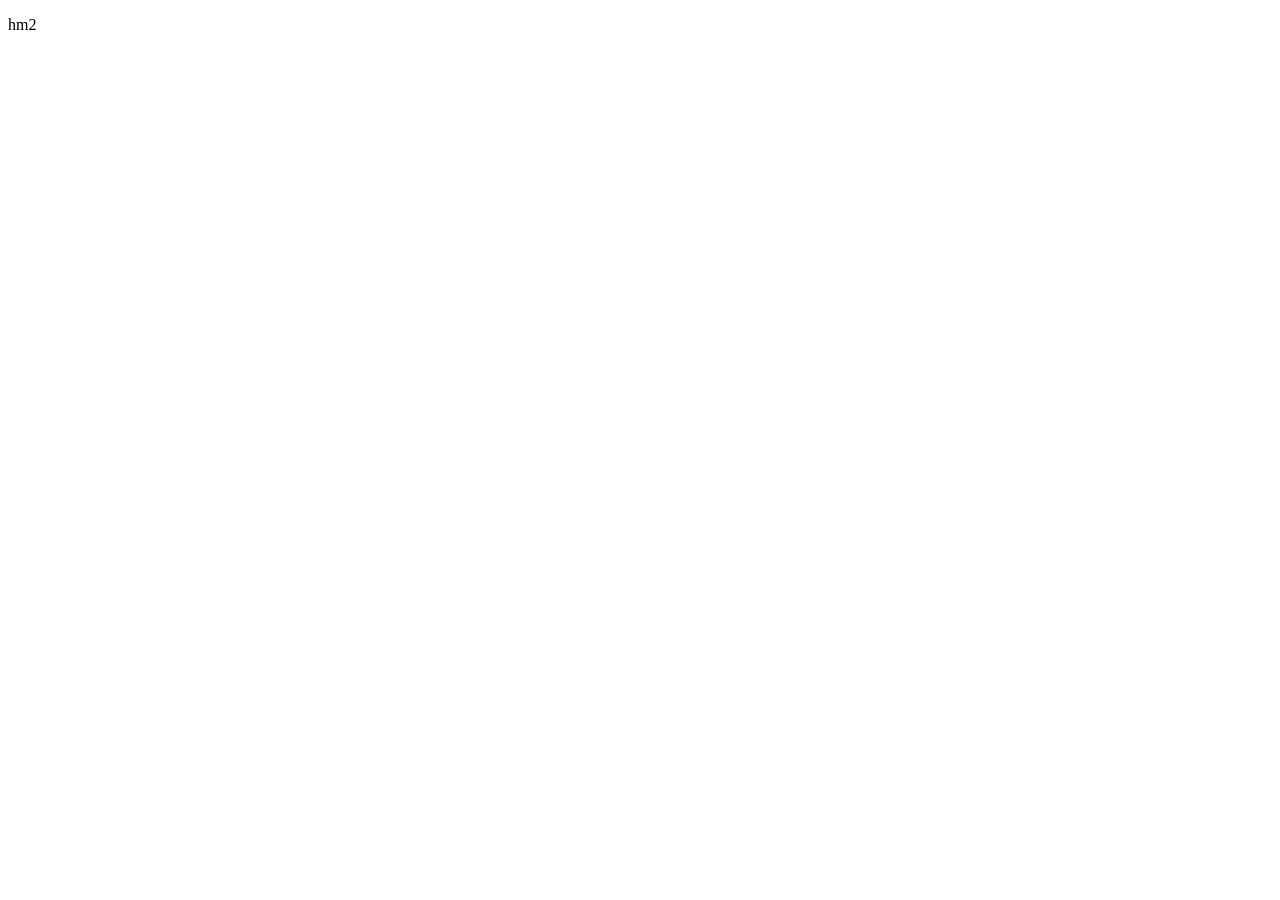
==== hm2/index.html @ c2769c90 "Initial hm2 scaffold (static Worker deployed to erd.mmec.ca/hm2/)" ====
<!DOCTYPE html>
<html lang="en">
  <head>
    <meta charset="UTF-8" />
    <meta name="viewport" content="width=device-width, initial-scale=1.0" />
    <title>hm2</title>
  </head>
  <body>
    <p>hm2</p>
  </body>
</html>
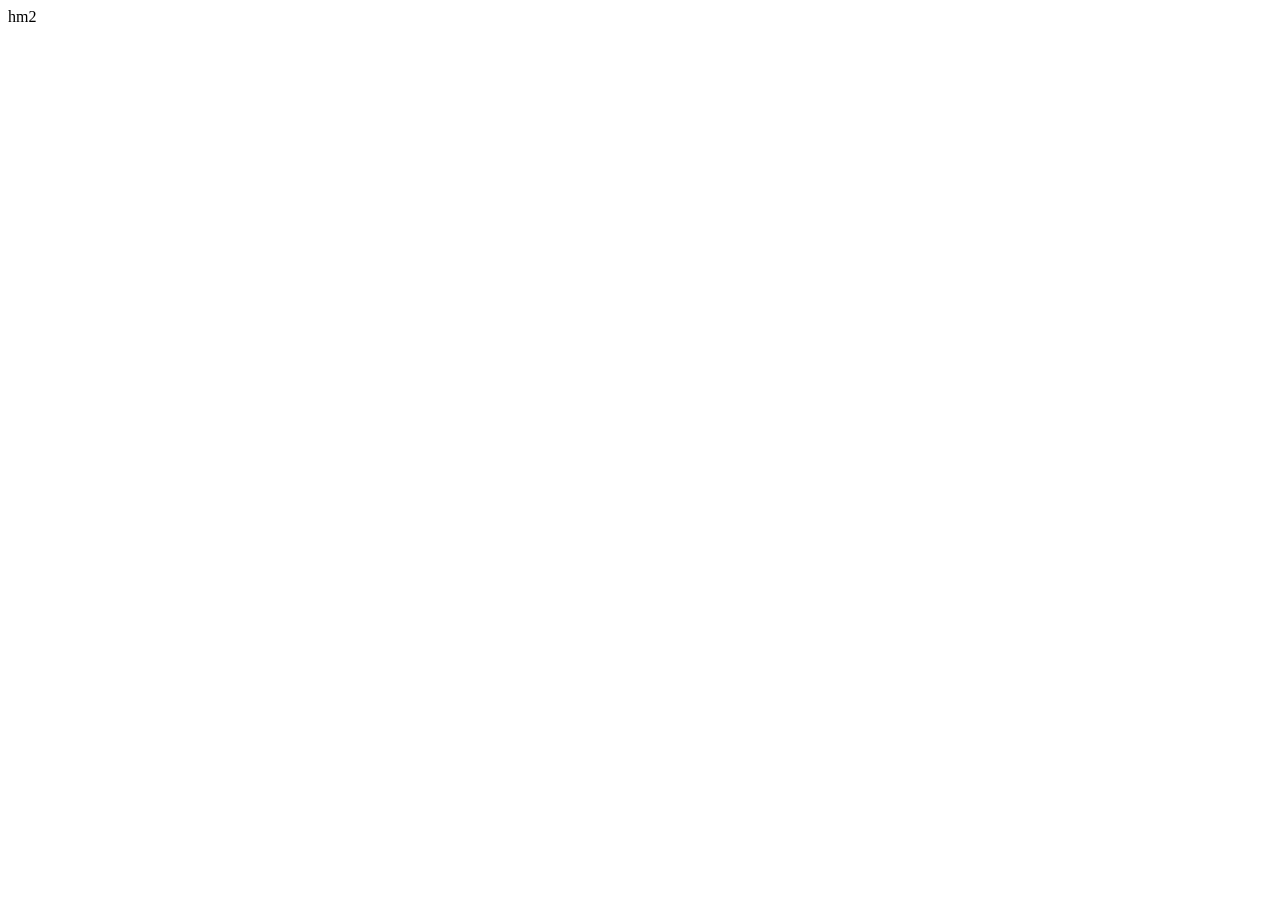
==== commit 7808a7a9: "soggy pancake" ====
--- a/hm2/index.html
+++ b/hm2/index.html
@@ -2,10 +2,10 @@
 <html lang="en">
   <head>
     <meta charset="UTF-8" />
-    <meta name="viewport" content="width=device-width, initial-scale=1.0" />
+    <meta name="viewpoint" content="width=device-width, initial-scale=1.0" />
     <title>hm2</title>
   </head>
   <body>
-    <p>hm2</p>
+    <hah>hm2</hah>
   </body>
 </html>
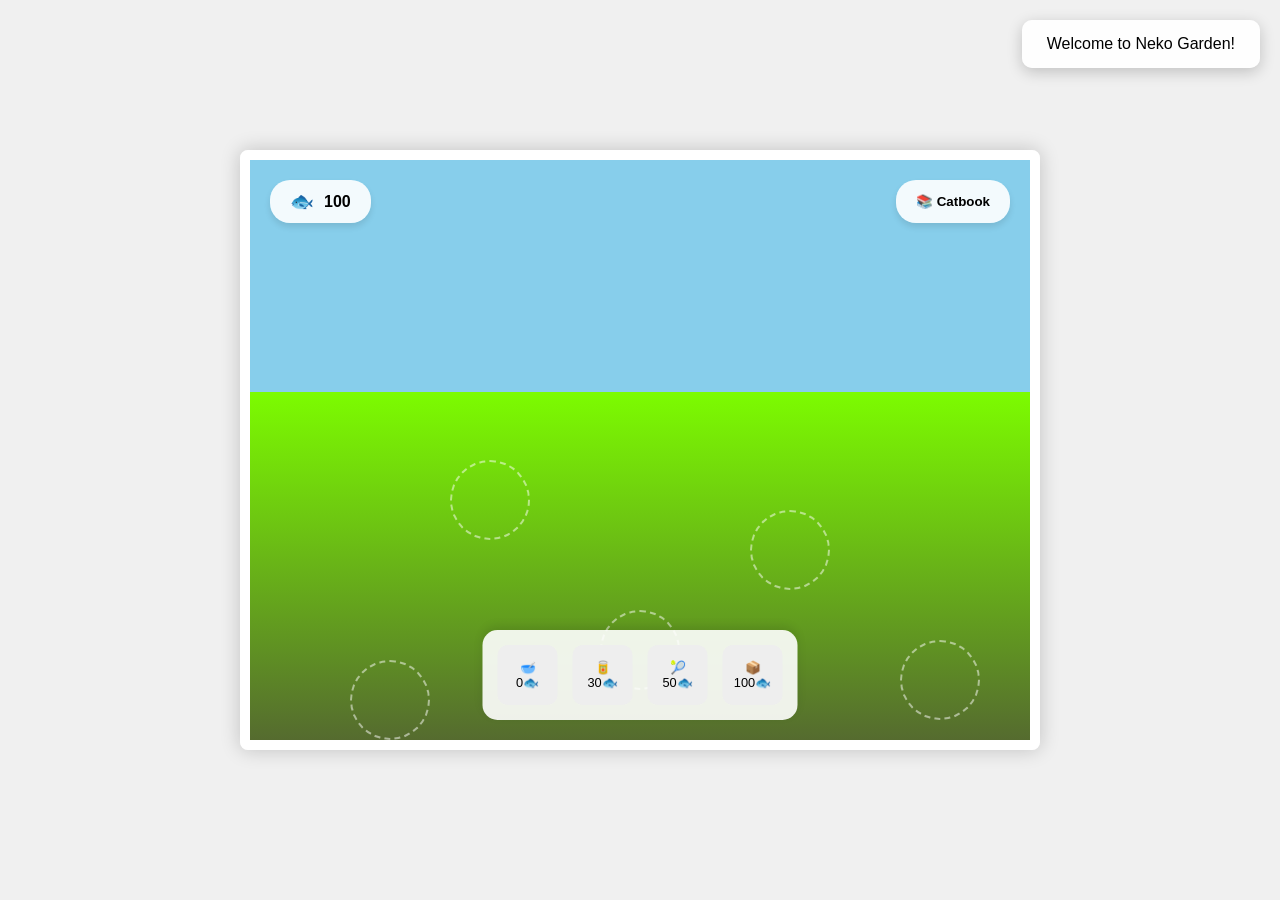
==== commit 1e6c4020: "cat" ====
--- a/hm2/index.html
+++ b/hm2/index.html
@@ -2,10 +2,42 @@
 <html lang="en">
   <head>
     <meta charset="UTF-8" />
-    <meta name="viewpoint" content="width=device-width, initial-scale=1.0" />
-    <title>hm2</title>
+    <meta name="viewport" content="width=device-width, initial-scale=1.0" />
+    <title>Neko Garden</title>
+    <link rel="stylesheet" href="style.css" />
   </head>
   <body>
-    <hah>hm2</hah>
+    <div id="game-container">
+      <div id="ui-layer">
+        <div class="stat-box">
+          <span class="fish-icon">🐟</span>
+          <span id="fish-count">0</span>
+        </div>
+        <button id="catbook-btn">📚 Catbook</button>
+      </div>
+
+      <!-- Modal -->
+      <div id="modal" class="modal">
+        <div class="modal-content">
+          <span class="close">&times;</span>
+          <div id="modal-body"></div>
+        </div>
+      </div>
+
+      <div id="garden">
+        <!-- Lure Slots -->
+        <div class="slot" data-id="1" style="left: 200px; top: 300px;"></div>
+        <div class="slot" data-id="2" style="left: 500px; top: 350px;"></div>
+        <div class="slot" data-id="3" style="left: 350px; top: 450px;"></div>
+        <div class="slot" data-id="4" style="left: 100px; top: 500px;"></div>
+        <div class="slot" data-id="5" style="left: 650px; top: 480px;"></div>
+      </div>
+
+      <div id="inventory">
+        <!-- Inventory items will be injected here by JS -->
+      </div>
+    </div>
+
+    <script type="module" src="game.js"></script>
   </body>
 </html>
--- a/hm2/style.css
+++ b/hm2/style.css
@@ -0,0 +1,326 @@
+:root {
+  --garden-green: #7cfc00;
+  --garden-dark-green: #556b2f;
+  --sky-blue: #87ceeb;
+  --fence-brown: #8b4513;
+  --ui-bg: rgba(255, 255, 255, 0.9);
+  --fish-gold: #ffd700;
+}
+
+* {
+  box-sizing: border-box;
+  margin: 0;
+  padding: 0;
+}
+
+body {
+  font-family: 'Segoe UI', Tahoma, Geneva, Verdana, sans-serif;
+  background-color: #f0f0f0;
+  display: flex;
+  justify-content: center;
+  align-items: center;
+  min-height: 100vh;
+  overflow: hidden;
+}
+
+#game-container {
+  width: 800px;
+  height: 600px;
+  position: relative;
+  background: linear-gradient(to bottom, var(--sky-blue) 0%, var(--sky-blue) 40%, var(--garden-green) 40%, var(--garden-dark-green) 100%);
+  border: 10px solid #fff;
+  box-shadow: 0 0 20px rgba(0,0,0,0.2);
+  border-radius: 8px;
+  overflow: hidden;
+}
+
+#ui-layer {
+  position: absolute;
+  top: 0;
+  left: 0;
+  width: 100%;
+  padding: 20px;
+  display: flex;
+  justify-content: space-between;
+  pointer-events: none;
+  z-index: 100;
+}
+
+#catbook-btn {
+  background: var(--ui-bg);
+  padding: 10px 20px;
+  border-radius: 20px;
+  box-shadow: 0 4px 6px rgba(0,0,0,0.1);
+  pointer-events: auto;
+  font-weight: bold;
+  cursor: pointer;
+  border: none;
+  transition: transform 0.2s;
+}
+
+#catbook-btn:hover {
+  transform: scale(1.1);
+}
+
+.notification {
+  position: fixed;
+  top: 20px;
+  right: -300px;
+  background: var(--ui-bg);
+  padding: 15px 25px;
+  border-radius: 10px;
+  box-shadow: 0 4px 15px rgba(0,0,0,0.2);
+  z-index: 1000;
+  transition: right 0.5s cubic-bezier(0.18, 0.89, 0.32, 1.28);
+}
+
+.notification.show {
+  right: 20px;
+}
+
+/* Modal Styles */
+.modal {
+  display: none;
+  position: fixed;
+  z-index: 2000;
+  left: 0;
+  top: 0;
+  width: 100%;
+  height: 100%;
+  background-color: rgba(0,0,0,0.5);
+}
+
+.modal-content {
+  background-color: #fefefe;
+  margin: 10% auto;
+  padding: 20px;
+  border-radius: 15px;
+  width: 60%;
+  max-width: 500px;
+  box-shadow: 0 5px 30px rgba(0,0,0,0.3);
+}
+
+.close {
+  color: #aaa;
+  float: right;
+  font-size: 28px;
+  font-weight: bold;
+  cursor: pointer;
+}
+
+.close:hover {
+  color: #333;
+}
+
+.catbook-grid {
+  display: grid;
+  grid-template-columns: repeat(auto-fill, minmax(100px, 1fr));
+  gap: 20px;
+  margin-top: 20px;
+}
+
+.catbook-item {
+  text-align: center;
+  padding: 15px;
+  background: #f9f9f9;
+  border-radius: 10px;
+  border: 1px solid #eee;
+}
+
+.catbook-item.locked {
+  opacity: 0.5;
+  filter: grayscale(1);
+}
+
+.cat-preview {
+  font-size: 2.5em;
+  margin-bottom: 5px;
+}
+
+.cat-name {
+  font-weight: bold;
+  font-size: 0.9em;
+}
+
+.stat-box {
+  background: var(--ui-bg);
+  padding: 10px 20px;
+  border-radius: 20px;
+  box-shadow: 0 4px 6px rgba(0,0,0,0.1);
+  pointer-events: auto;
+  font-weight: bold;
+  display: flex;
+  align-items: center;
+  gap: 10px;
+}
+
+.fish-icon {
+  color: var(--fish-gold);
+  font-size: 1.2em;
+}
+
+#garden {
+  width: 100%;
+  height: 100%;
+  position: relative;
+}
+
+.slot {
+  position: absolute;
+  width: 80px;
+  height: 80px;
+  border: 2px dashed rgba(255,255,255,0.5);
+  border-radius: 50%;
+  display: flex;
+  justify-content: center;
+  align-items: center;
+  cursor: pointer;
+  transition: background 0.3s;
+}
+
+.slot:hover {
+  background: rgba(255,255,255,0.2);
+}
+
+.slot.occupied {
+  border: none;
+}
+
+.lure-item {
+  font-size: 2em;
+}
+
+#inventory {
+  position: absolute;
+  bottom: 20px;
+  left: 50%;
+  transform: translateX(-50%);
+  background: var(--ui-bg);
+  padding: 15px;
+  border-radius: 15px;
+  display: flex;
+  gap: 15px;
+  box-shadow: 0 -4px 10px rgba(0,0,0,0.1);
+  z-index: 100;
+}
+
+.inv-item {
+  width: 60px;
+  height: 60px;
+  background: #eee;
+  border-radius: 10px;
+  display: flex;
+  flex-direction: column;
+  justify-content: center;
+  align-items: center;
+  cursor: pointer;
+  transition: transform 0.2s, background 0.2s;
+  font-size: 0.8em;
+  text-align: center;
+  padding: 5px;
+}
+
+.inv-item:hover {
+  transform: scale(1.1);
+  background: #ddd;
+}
+
+.inv-item.selected {
+  border: 3px solid var(--garden-dark-green);
+  background: #fff;
+}
+
+/* Cat Styles (Phase 2 Preview) */
+.cat {
+  position: absolute;
+  width: 60px;
+  height: 60px;
+  transition: all 0.5s ease-out;
+  cursor: pointer;
+}
+
+.cat-body {
+  width: 40px;
+  height: 30px;
+  background: #ccc;
+  border-radius: 20px 20px 10px 10px;
+  position: absolute;
+  bottom: 10px;
+  left: 10px;
+}
+
+.cat-head {
+  width: 25px;
+  height: 25px;
+  background: #ccc;
+  border-radius: 50%;
+  position: absolute;
+  top: 10px;
+  left: 5px;
+  display: flex;
+  justify-content: center;
+  align-items: center;
+}
+
+.cat-eyes {
+  width: 100%;
+  height: 100%;
+  position: relative;
+}
+
+.cat-eye {
+  width: 4px;
+  height: 4px;
+  background: #000;
+  border-radius: 50%;
+  position: absolute;
+  top: 10px;
+  animation: blink 4s infinite;
+}
+
+.cat-eye.left { left: 6px; }
+.cat-eye.right { right: 6px; }
+
+@keyframes blink {
+  0%, 90%, 100% { transform: scaleY(1); }
+  95% { transform: scaleY(0.1); }
+}
+
+.cat-nose {
+  width: 4px;
+  height: 3px;
+  background: #ffb6c1;
+  border-radius: 50%;
+  position: absolute;
+  top: 15px;
+  left: 10.5px;
+}
+
+.cat-ear {
+  width: 0;
+  height: 0;
+  border-left: 5px solid transparent;
+  border-right: 5px solid transparent;
+  border-bottom: 8px solid #ccc;
+  position: absolute;
+}
+
+.cat-ear.left { top: 5px; left: 8px; transform: rotate(-15deg); }
+.cat-ear.right { top: 5px; left: 22px; transform: rotate(15deg); }
+
+.cat-tail {
+  width: 20px;
+  height: 8px;
+  background: #ccc;
+  border-radius: 4px;
+  position: absolute;
+  bottom: 15px;
+  right: 5px;
+  transform-origin: left center;
+  animation: tail-wag 2s infinite ease-in-out;
+}
+
+@keyframes tail-wag {
+  0%, 100% { transform: rotate(0deg); }
+  50% { transform: rotate(30deg); }
+}
